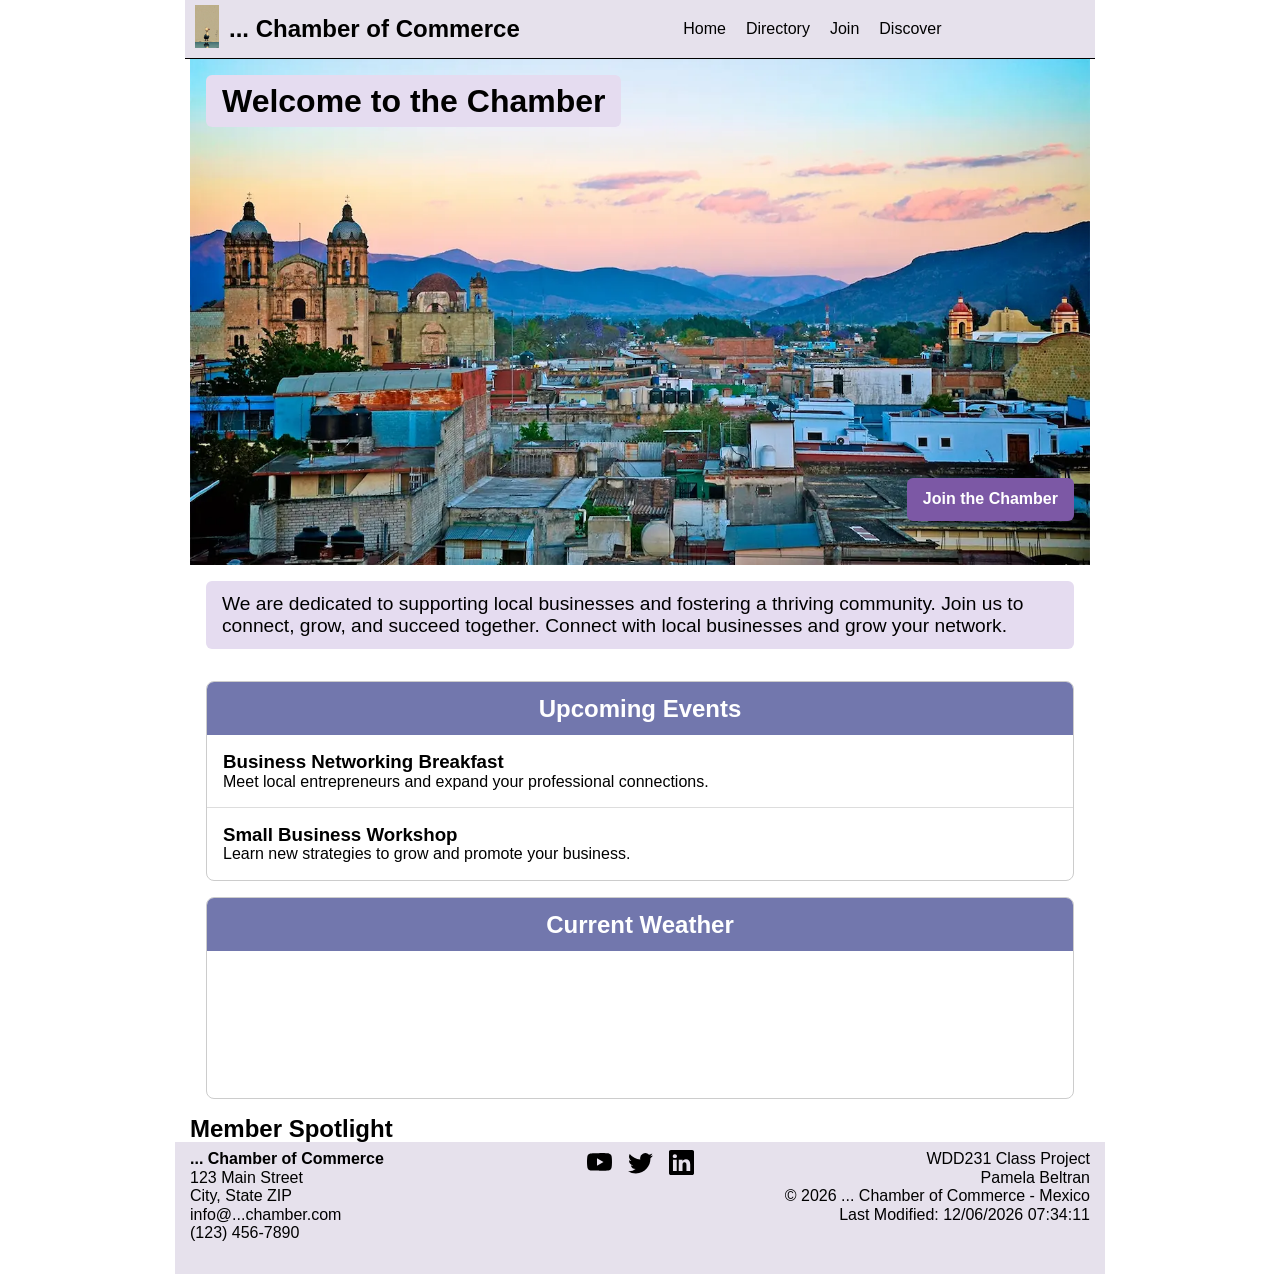
==== chamber/index.html @ 9570ddee "chamber2" ====
<!DOCTYPE html>
<html lang="en">
<head>
    <meta charset="UTF-8">
    <meta name="viewport" content="width=device-width, initial-scale=1.0">
    <title>Home Page of Chamber Commerce</title>
    <meta name="author" content="Pamela Beltran Trujillo">
    <meta name="description" content="This is a home page for the chamber of commerce website.">

    <meta property="og:title" content="Home">
    <meta property="og:description" content="This is a home page for the chamber of commerce website.">
    <meta property="og:url" content="https://pame17-k.github.io/wdd231/chamber/index.html">
    <meta property="og:image" content="https://pame17-k.github.io/wdd231/chamber/images/logo1.webp">

    <link rel="stylesheet" href="styles/small.css">
    <link rel="stylesheet" href="styles/base.css">
    <link rel="stylesheet" href="styles/normalize.css">
    <script src="scripts/getdates.js" defer></script>
    <script src="scripts/button.js" defer></script>
    
    <link rel="icon" href="./directory-fav.ico">

    <link rel="preconnect" href="https://fonts.googleapis.com">
    <link rel="preconnect" href="https://fonts.gstatic.com" crossorigin>
    <link href="https://fonts.googleapis.com/css2?family=Montenegrin+Gothic+One&family=Roboto:ital,wght@0,100..900;1,100..900&display=swap" rel="stylesheet">

</head>
<body>
    <header>
        <!--The <header> tag should contain a site logo (using an svg file) 
            and your name rendered using a <span> tag, and a hamburger icon on small screens.-->
        <img src="images/logo1.webp" alt="Site Logo" width="512" height="512">
        <span>... Chamber of Commerce</span>
        <button id="ham-btn" class="hamburger"></button>
        <nav id="nav-bar" class="navigation">
            <ul>
                <li class="current"><a href="index.html">Home</a></li>
                <li><a href="directory.html">Directory</a></li>
                <li><a href="#">Join</a></li>
                <li><a href="#">Discover</a></li>
            </ul>
        </nav>
    </header>
    <main>
        <section class="hero">
            <img src="images/oaxaca.webp" alt="Beautiful city of Oaxaca" width="700" height="500">
            <h1>Welcome to the Chamber</h1>
            <a href="join.html" class="cta">Join the Chamber</a>
            <p>We are dedicated to supporting local businesses and fostering a thriving community. Join us to connect, grow, and succeed together. Connect with local businesses and grow your network.</p>
        
        </section>

        <section class="welcome">
            </section>

        <div class="info-sections">
            <section class="events">
                <h2>Upcoming Events</h2>
                <article>
                    <h3>Business Networking Breakfast</h3>
                    <p>Meet local entrepreneurs and expand your professional connections.</p>
                </article>
                <article>
                    <h3>Small Business Workshop</h3>
                    <p>Learn new strategies to grow and promote your business.</p>
                </article>
            </section>

            <section class="weather">
                <h2>Current Weather</h2>
                <div id="current-weather"></div>
                <div id="forecast"></div>
            </section>
        </div>

            <section class="member-spotlight">
                <h2>Member Spotlight</h2>
                <div id="spotlight-container"></div>
            </section>
        
        
    </main>
    <footer>
        <div class="chamber-info">
            <p><strong>... Chamber of Commerce</strong></p>
            <p>123 Main Street</p>
            <p>City, State ZIP</p>
            <p>info@...chamber.com</p>
            <p>(123) 456-7890</p>
        </div>
        <div class="social">
            <a href="https://www.youtube.com/login/" target="_blank"><img src="images/youtube.svg" alt="YouTube Logo"
                    width="16" height="16"></a>
            <a href="https://twitter.com/" target="_blank"><img src="images/twitter.svg" alt="Twitter Logo" width="16"
                    height="16"></a>
            <a href="https://www.linkedin.com/login/" target="_blank"><img src="images/linkedin1.svg" alt="LinkedIn Logo"
                    width="16" height="16"></a>
        </div>
        <div class="copyright">
            <p>WDD231 Class Project</p>
            <p>Pamela Beltran</p>
            <p>&copy; <span id="copyrightYear"></span> ... Chamber of Commerce - Mexico</p>
            <p>Last Modified: <span id="lastModified"></span></p>
        </div>
    </footer>
</body>
</html>
---- chamber/styles/small.css ----
/* Base Styles :
Primary Color:  7c58a5
Secondary Color: 7277ad
Background Color:  #e6e1ec
Text Color:  #000000
Font Family: 

You will be selecting your site's color scheme and typography.*/

* {
    margin: 0;
    padding: 0;
    font-family: arial, sans-serif;
}

/******************************** HEADER *********************************/
header {
    display: grid;
    grid-template-columns: 24px auto 44px;
    padding: 5px 0 5px 10px;
    align-items: end;
    border-bottom: 1px solid #000;
    column-gap: 10px;
    background-color:#e6e1ec
}

header img {
    display: block;
    width: 100%;
    height: auto;
    padding-bottom: 5px;
}

header span {
    font-size: 1.5rem;
    font-weight: bold;
    color: #000000;
}

/******************************* HAMBURGER ********************************/
.hamburger {
    background: none;
    border: none;
    color: #000000;
    cursor: pointer;
}

.hamburger::before {
    content: "\2630";
    font-size: 1.5rem;
}

.hamburger.show::before {
    content: "\00D7";
    font-size: 1.5rem;
}

/******************************* NAVIGATION ********************************/
.navigation {
    display: none;
}

.navigation.show {
    display: block;
}

.navigation ul {
    list-style-type: none;
    padding: 0;
    margin: 0;
}

.navigation a {
    display: block;
    padding: .8rem 10px;
    text-decoration: none; 
    color: #000000;
    border-bottom: 1px solid #000000;
}

.navigation li.current {
    color: #e6e1ec;
}

.navigation a:hover {
    background-color: #d8e8e6;
}

/************************ Para el grid view ********************************/
#members.grid {
    display: grid;
    grid-template-columns: repeat(auto-fit, minmax(320px, 1fr));
    gap: 1rem;
}

.member-card {
    background-color: #e6e1ec;
    border-radius: 8px;
    overflow: hidden;
    padding: 1rem;
    margin: .5rem;
    line-height: 1.5;
}

.member-card img {
    width: 100px;
    height: 100px;
    object-fit: contain;
}

.member-card h2 {
    text-align: center;
    margin-bottom: 1rem;
}

.member-content {
    display: flex;
    gap: 1rem;
    align-items: center;
}

/******************************* BUTTONS ********************************/
.view-buttons button {
    background-color: white;
    width: 40px;
    height: 40px;
    font-size: 1.5rem;
    cursor: pointer;
    border: 1px solid #000000;
    
}
.view-buttons button:focus {
    outline: 2px solid #7c58a5;
}

.view-buttons {
    display: flex;
    justify-content: center;
    gap: 1rem;
}

/************************ Para el list view ********************************/
#members.list {
    display: flex;
    flex-direction: column;
}

#members.list .member-card {
    display: flex;
    align-items: center;
    justify-content: space-between;

    border-radius: 0;
    border-bottom: 1px solid #ccc;

    padding: 1rem;
}

#members.list img {
    display: none;
}

/******************************* FOOTER ********************************/
footer {
    background-color: #e6e1ec;
    padding: .5rem 15px ;
    margin: 1rem;
}

.chamber-info {
    margin-bottom: 1.5rem;
}

.social {
    display: flex;
    justify-content: center;
    gap: 1rem;
    margin-bottom: 1.3rem;
    align-items: center;
}

.social img {
    width: 25px;
    height: 25px;
    
}

.copyright {
    text-align: left;
}

/******************************* INDEX ********************************/
/******************************* HERO ********************************/
.hero {
    position: relative;
    overflow: hidden;
}

.hero img {
    width: 100%;
    height: auto;
    display: block;
}

.cta {
    position: absolute;
    bottom: 9rem;
    right: 1rem;
    background-color: #7c58a5;
    color: white;
    text-decoration: none;
    padding: 0.75rem 1rem;
    border-radius: 6px;
    font-weight: bold;
}

.hero p {
   /* position: absolute;
    top: 21rem;
    left: 1rem;

    max-width: 500px;

    background-color: rgba(229, 220, 240, 0.85);

    padding: 0.75rem 1rem;
    border-radius: 6px;*/

    color: #000;
    margin: 0;
    background-color: #e5dcf0;
    padding: 0.75rem 1rem;
    border-radius: 6px;
    color: #000000;
    margin: 1rem;
    font-size: 1.2rem;
}

.hero h1 {
    position: absolute;
    top: 1rem;
    left: 1rem;
    background-color: #e5dcf0;
    padding: 0.5rem 1rem;
    border-radius: 6px;
    color: #000000;
    margin: 0;
}


/******************************* EVENTS AND WEATHER ********************************/
    .events,
    .weather {
    border: 1px solid #ccc;
    border-radius: 8px;
    margin: 1rem;
    overflow: hidden;
    background-color: white;
    }

    .events h2,
    .weather h2 {
    background-color: #7277ad;
    color: white;

    margin: 0;
    padding: .8rem;

    text-align: center;
    }

    .events article {
    padding: 1rem;
    }

    .events article:first-of-type {
    border-bottom: 1px solid #ddd;
    }

    .weather {
    min-height: 200px;
    }
---- chamber/styles/base.css ----
@media only screen and (min-width: 320px) {

    header,
    main,
    nav,
    footer {
        max-width: 900px;
        margin: 0 auto;
    }

    header {
       /* grid-template-columns: 24px auto;*/
        display: grid;
        grid-template-columns: 24px auto 1fr;
        align-items: center;

    }

    .hamburger {
        display: none;
    }

    .navigation {
        /*display: block;
        border-bottom: 1px solid #ccc;*/
        display: block;
        justify-self: end;
        border-bottom: none;
    }

    .navigation ul {
        display: flex;
        justify-content: end;
    }

    .navigation a {
        border: none;
    }

    footer {
        display: grid;
        grid-template-columns: 1fr auto 1fr;
        align-items: start;
        gap: 2rem;
    }

    .chamber-info {
        text-align: left;
    }

    .social {
        justify-content: center;
        margin: 0;
    }

    .copyright {
        text-align: right;
    }
    /* EVENTS AND WEATHER */
    


    /*footer {
        display: grid;
        grid-template-columns: 1fr auto 1fr;
        align-items: center;
        gap: 2rem;
    }

    .chamber-info {
        text-align: left;
    }

    .social {
        margin: 0;
    }

    .copyright {
        text-align: right;
    }*/
    
}
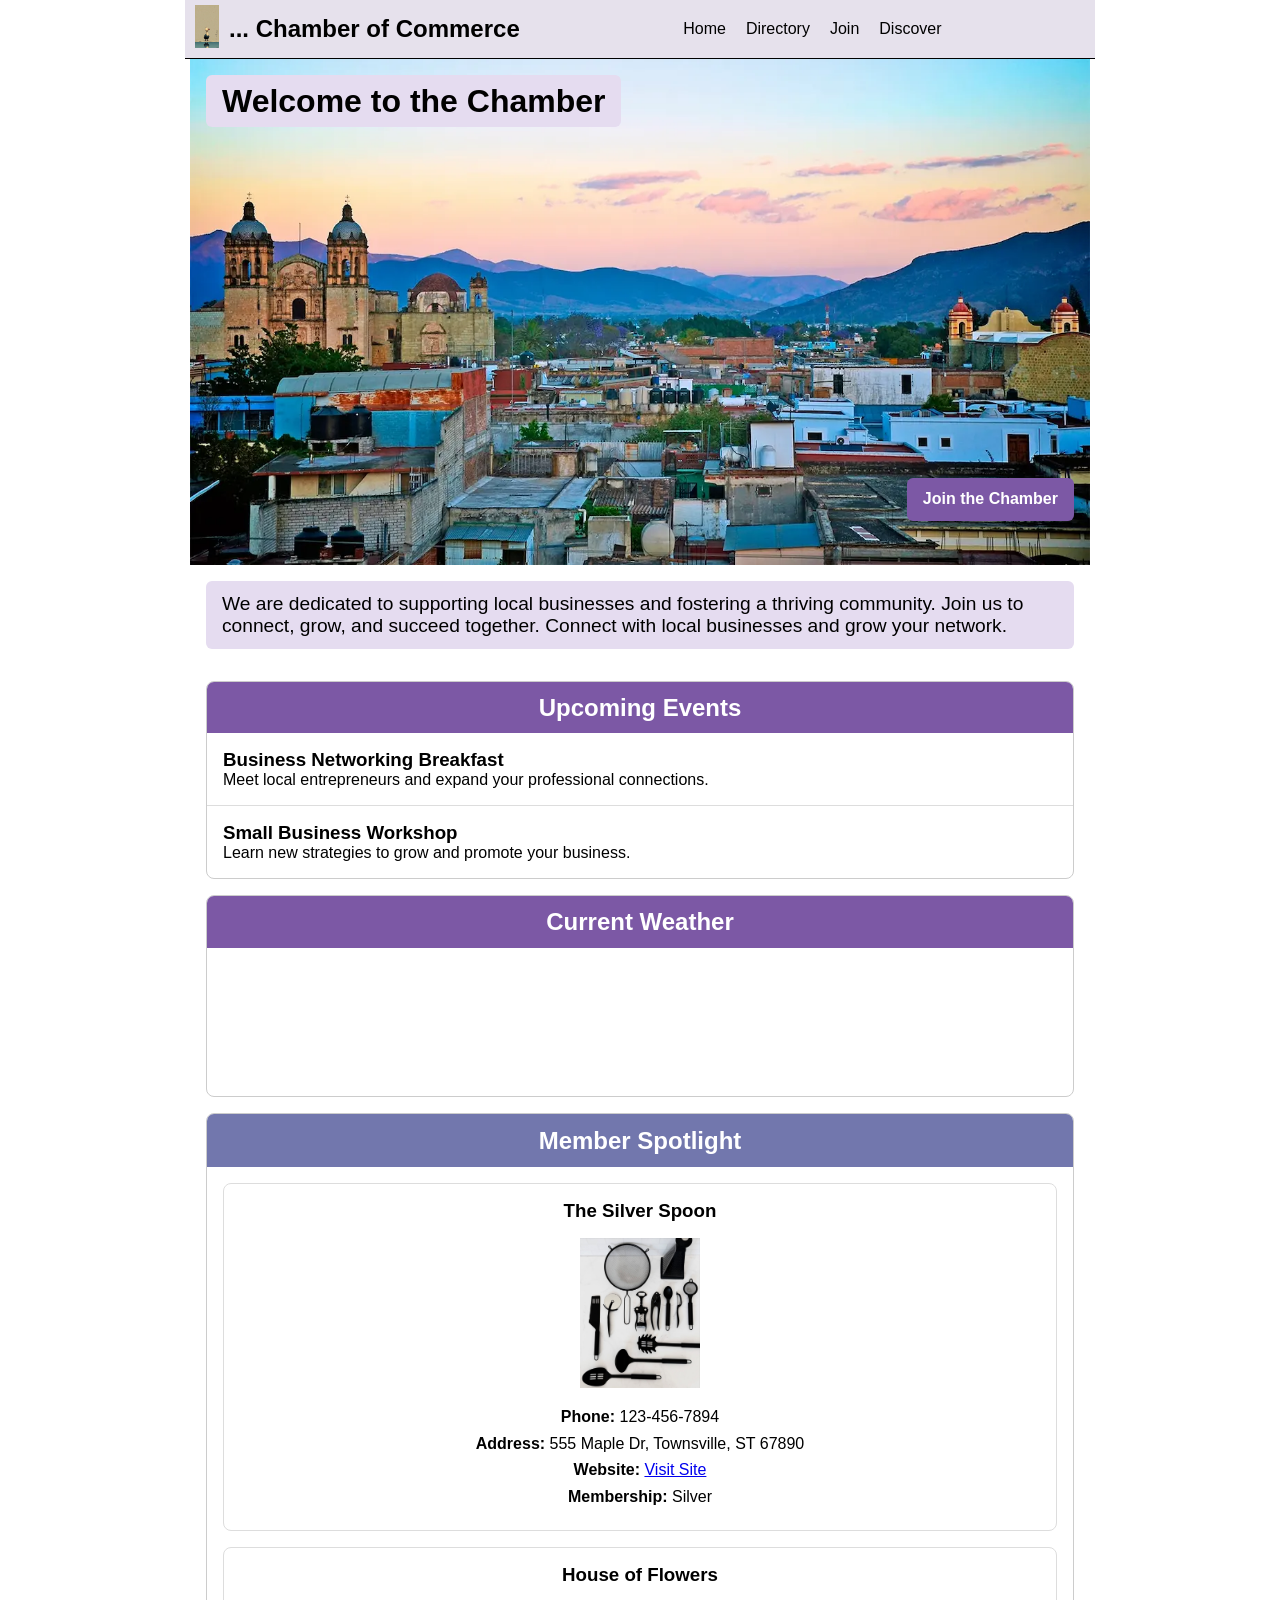
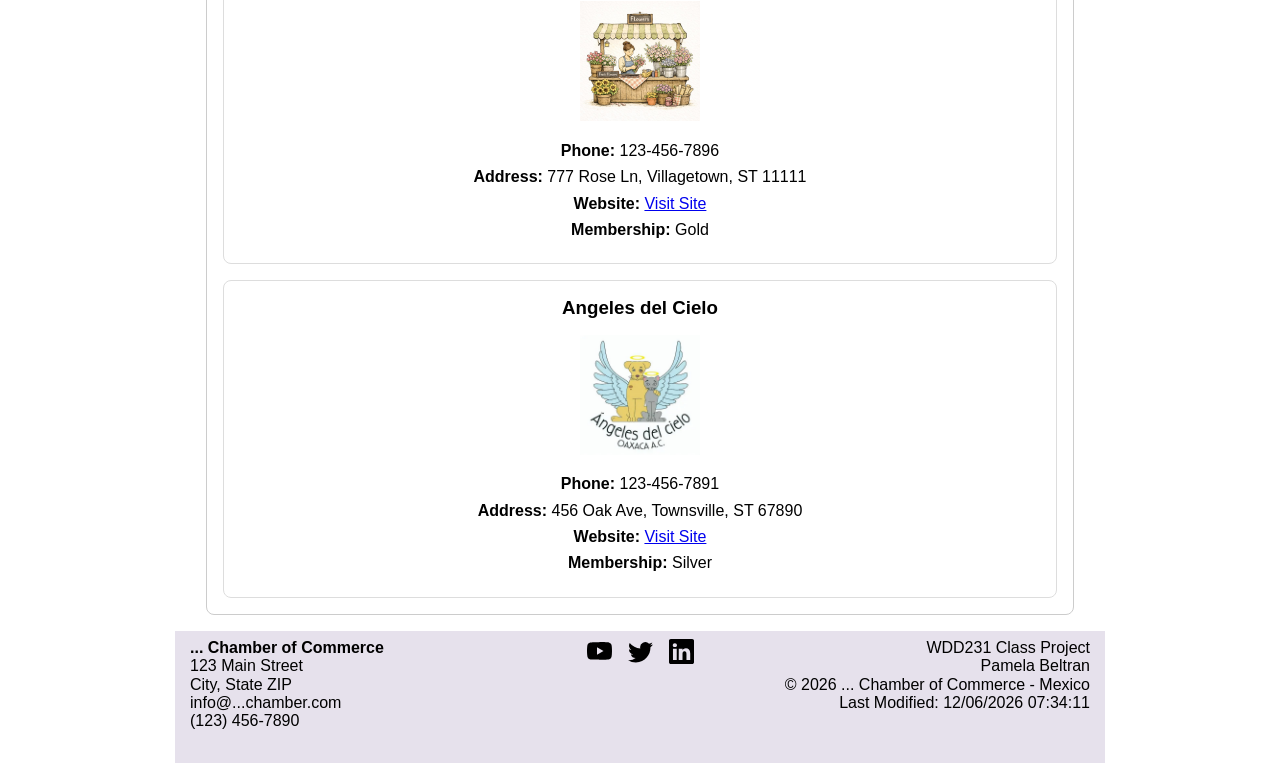
==== commit 8498bbf2: "chamber week 2" ====
--- a/chamber/index.html
+++ b/chamber/index.html
@@ -13,10 +13,12 @@
     <meta property="og:image" content="https://pame17-k.github.io/wdd231/chamber/images/logo1.webp">
 
     <link rel="stylesheet" href="styles/small.css">
-    <link rel="stylesheet" href="styles/base.css">
+    <link rel="stylesheet" href="styles/base.css" media="(min-width: 600px)">
     <link rel="stylesheet" href="styles/normalize.css">
     <script src="scripts/getdates.js" defer></script>
     <script src="scripts/button.js" defer></script>
+    <script src="scripts/weather.js" defer></script>
+    <script src="scripts/spotlight.js" defer></script>
     
     <link rel="icon" href="./directory-fav.ico">
 
@@ -50,9 +52,6 @@
         
         </section>
 
-        <section class="welcome">
-            </section>
-
         <div class="info-sections">
             <section class="events">
                 <h2>Upcoming Events</h2>
@@ -68,7 +67,8 @@
 
             <section class="weather">
                 <h2>Current Weather</h2>
-                <div id="current-weather"></div>
+                <div id="current-weather">
+                </div>
                 <div id="forecast"></div>
             </section>
         </div>
--- a/chamber/styles/small.css
+++ b/chamber/styles/small.css
@@ -249,8 +249,8 @@
 
 
 /******************************* EVENTS AND WEATHER ********************************/
-    .events,
-    .weather {
+.events,
+.weather {
     border: 1px solid #ccc;
     border-radius: 8px;
     margin: 1rem;
@@ -258,8 +258,8 @@
     background-color: white;
     }
 
-    .events h2,
-    .weather h2 {
+.events h2,
+.weather h2 {
     background-color: #7277ad;
     color: white;
 
@@ -269,14 +269,75 @@
     text-align: center;
     }
 
-    .events article {
-    padding: 1rem;
-    }
-
-    .events article:first-of-type {
+.events article {
+    padding: 1rem;
+    }
+
+.events article:first-of-type {
     border-bottom: 1px solid #ddd;
     }
 
-    .weather {
+.weather {
     min-height: 200px;
     }
+
+#current-weather {
+    padding: 1rem;
+    text-align: center;
+}
+
+#current-weather img {
+    width: 80px;
+    height: auto;
+}
+
+#current-weather p {
+    margin: .25rem 0;
+}
+
+#current-weather strong {
+    font-size: 1.5rem;
+}
+
+/************************************* SPOTLIGHT *************************************/
+.member-spotlight {
+    margin: 1rem;
+    border: 1px solid #ccc;
+    border-radius: 8px;
+    overflow: hidden;
+}
+
+.member-spotlight h2 {
+    background-color: #7277ad;
+    color: white;
+    margin: 0;
+    padding: .8rem;
+    text-align: center;
+}
+
+#spotlight-container {
+    display: grid;
+    gap: 1rem;
+    padding: 1rem;
+}
+
+.spotlight-card {
+    border: 1px solid #ddd;
+    border-radius: 8px;
+    padding: 1rem;
+    text-align: center;
+}
+
+.spotlight-card img {
+    width: 120px;
+    height: auto;
+    margin: .5rem 0;
+}
+
+.spotlight-card h3 {
+    margin-bottom: .5rem;
+}
+
+.spotlight-card p {
+    margin: .5rem
+}
--- a/chamber/styles/base.css
+++ b/chamber/styles/base.css
@@ -57,7 +57,45 @@
         text-align: right;
     }
     /* EVENTS AND WEATHER */
-    
+    .events {
+    margin: 1rem;
+    border: 1px solid #ccc;
+    border-radius: 8px;
+    overflow: hidden;
+    }
+
+    .events h2 {
+        background-color: #7c58a5;
+        color: white;
+        padding: .75rem;
+        margin: 0;
+    }
+
+    .events article {
+        padding: 1rem;
+    }
+
+    /* ===========================
+    WEATHER
+    =========================== */
+
+    .weather {
+        margin: 1rem;
+        border: 1px solid #ccc;
+        border-radius: 8px;
+        overflow: hidden;
+    }
+
+    .weather h2 {
+        background-color: #7c58a5;
+        color: white;
+        padding: .75rem;
+        margin: 0;
+    }
+
+    .weather div {
+        padding: 1rem;
+    }
 
 
     /*footer {
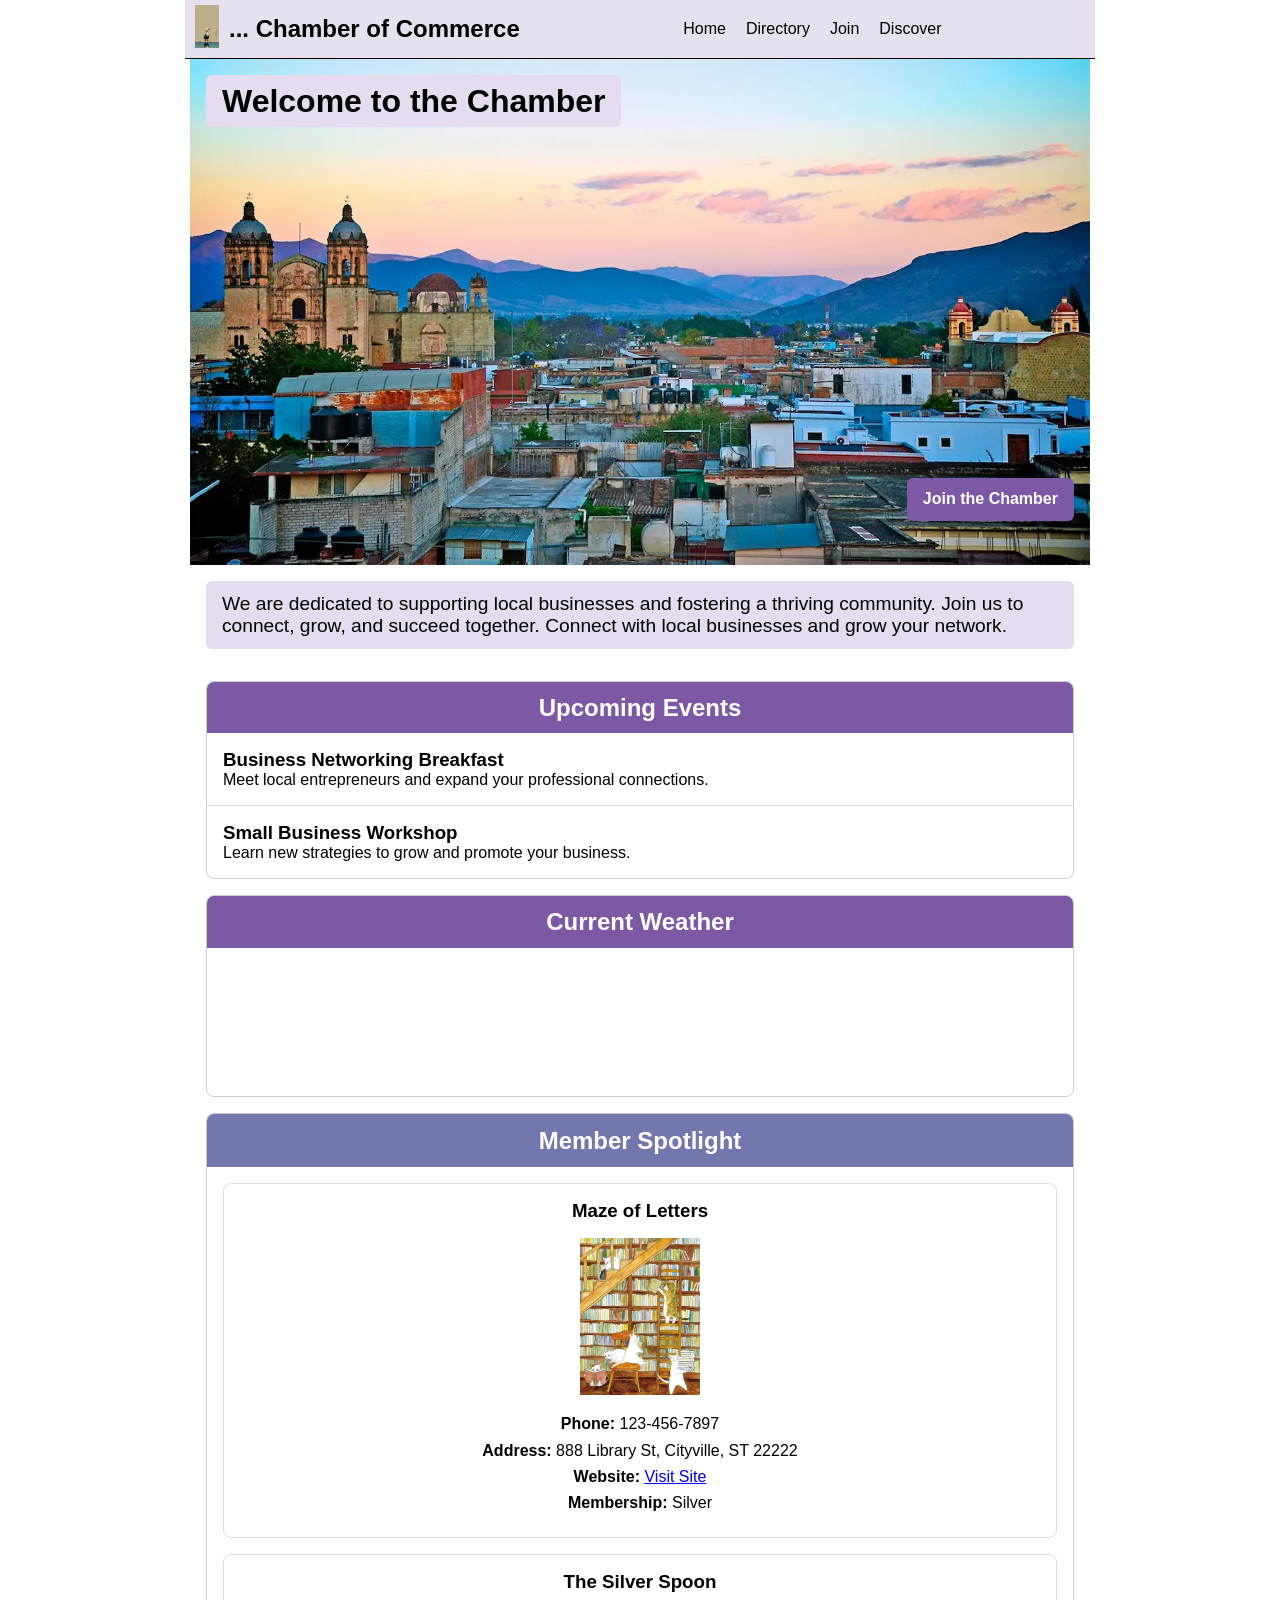
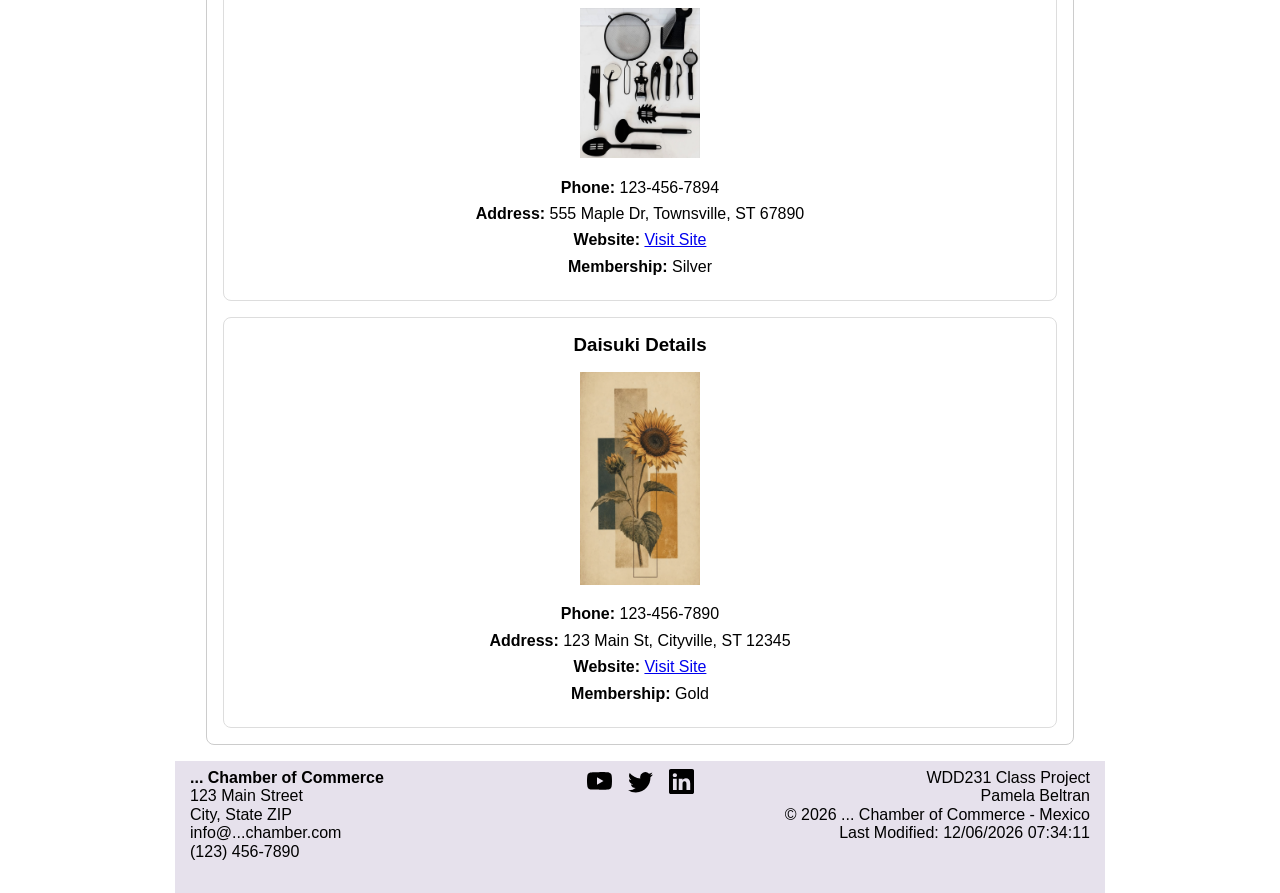
==== commit 5fb9c085: "chamber index 1" ====
--- a/chamber/index.html
+++ b/chamber/index.html
@@ -7,7 +7,7 @@
     <meta name="author" content="Pamela Beltran Trujillo">
     <meta name="description" content="This is a home page for the chamber of commerce website.">
 
-    <meta property="og:title" content="Home">
+    <meta property="og:title" content="Here you will find the Home Page ">
     <meta property="og:description" content="This is a home page for the chamber of commerce website.">
     <meta property="og:url" content="https://pame17-k.github.io/wdd231/chamber/index.html">
     <meta property="og:image" content="https://pame17-k.github.io/wdd231/chamber/images/logo1.webp">
@@ -89,11 +89,11 @@
             <p>(123) 456-7890</p>
         </div>
         <div class="social">
-            <a href="https://www.youtube.com/login/" target="_blank"><img src="images/youtube.svg" alt="YouTube Logo"
+            <a href="https://www.youtube.com/login/" target="_blank"><img src="images/youtube.svg" alt="YouTube link"
                     width="16" height="16"></a>
-            <a href="https://twitter.com/" target="_blank"><img src="images/twitter.svg" alt="Twitter Logo" width="16"
+            <a href="https://twitter.com/" target="_blank"><img src="images/twitter.svg" alt="Twitter link" width="16"
                     height="16"></a>
-            <a href="https://www.linkedin.com/login/" target="_blank"><img src="images/linkedin1.svg" alt="LinkedIn Logo"
+            <a href="https://www.linkedin.com/login/" target="_blank"><img src="images/linkedin1.svg" alt="LinkedIn link"
                     width="16" height="16"></a>
         </div>
         <div class="copyright">
--- a/chamber/styles/small.css
+++ b/chamber/styles/small.css
@@ -341,3 +341,6 @@
 .spotlight-card p {
     margin: .5rem
 }
+
+/*********************************MODALES***************************/
+
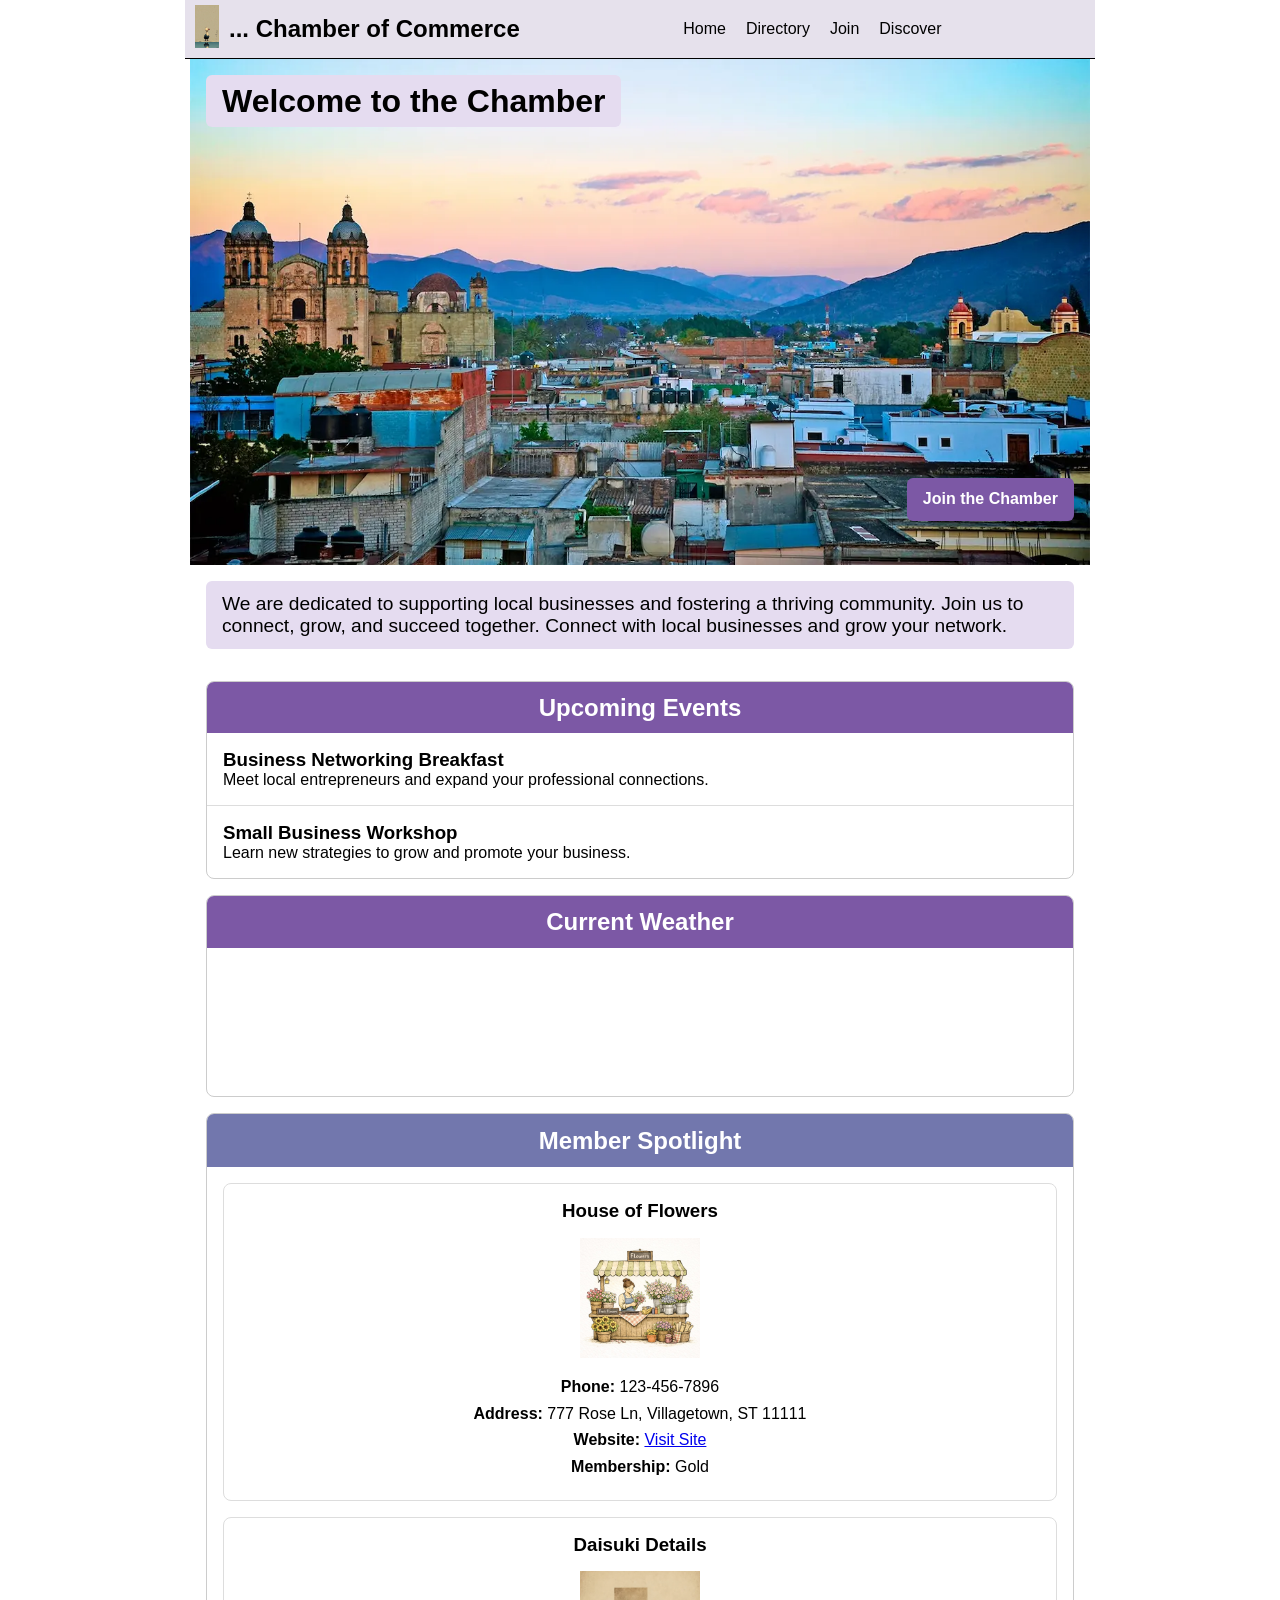
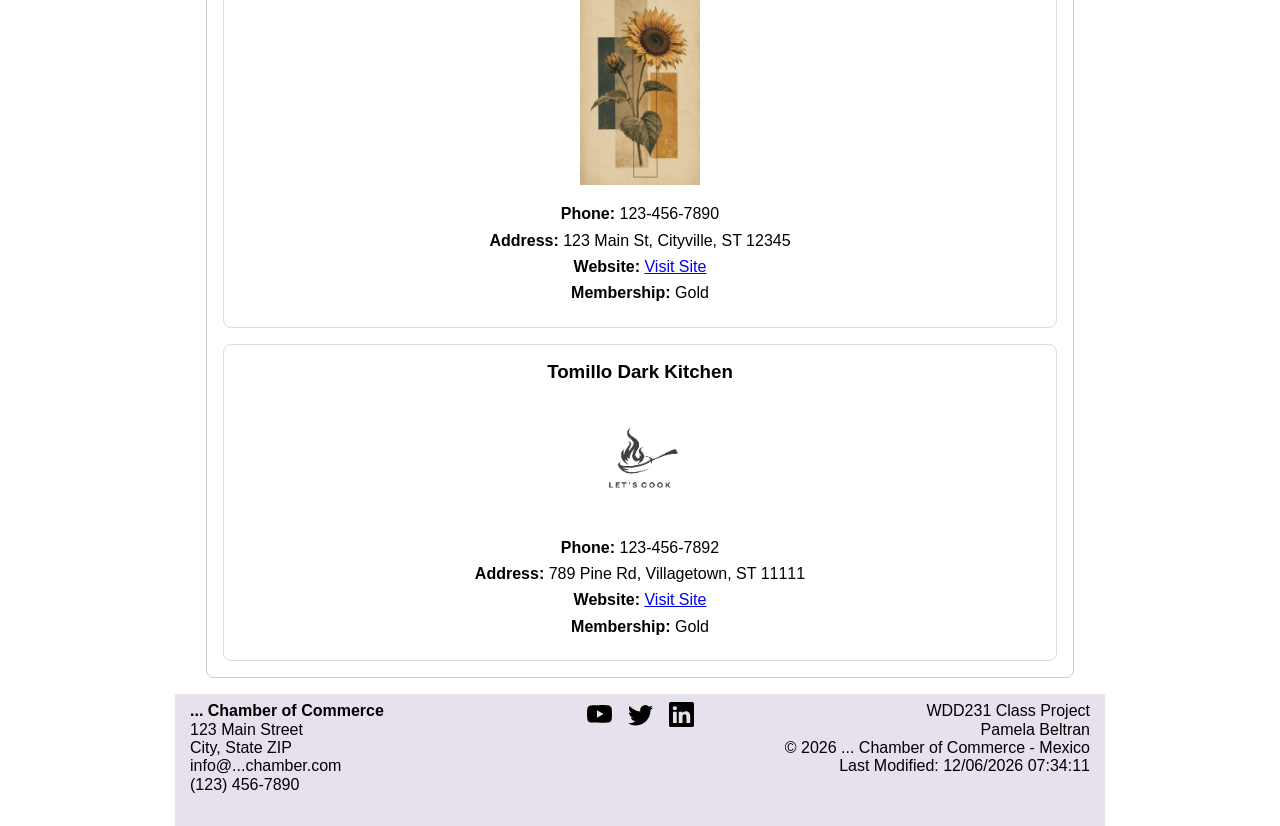
==== commit a76ae096: "chamber join" ====
--- a/chamber/index.html
+++ b/chamber/index.html
@@ -38,7 +38,7 @@
             <ul>
                 <li class="current"><a href="index.html">Home</a></li>
                 <li><a href="directory.html">Directory</a></li>
-                <li><a href="#">Join</a></li>
+                <li><a href="join.html">Join</a></li>
                 <li><a href="#">Discover</a></li>
             </ul>
         </nav>
@@ -89,11 +89,11 @@
             <p>(123) 456-7890</p>
         </div>
         <div class="social">
-            <a href="https://www.youtube.com/login/" target="_blank"><img src="images/youtube.svg" alt="YouTube link"
+            <a href="https://www.youtube.com/login/" target="_blank"><img src="images/youtube.svg" alt="YouTube"
                     width="16" height="16"></a>
-            <a href="https://twitter.com/" target="_blank"><img src="images/twitter.svg" alt="Twitter link" width="16"
+            <a href="https://twitter.com/" target="_blank"><img src="images/twitter.svg" alt="Twitter" width="16"
                     height="16"></a>
-            <a href="https://www.linkedin.com/login/" target="_blank"><img src="images/linkedin1.svg" alt="LinkedIn link"
+            <a href="https://www.linkedin.com/login/" target="_blank"><img src="images/linkedin1.svg" alt="LinkedIn"
                     width="16" height="16"></a>
         </div>
         <div class="copyright">
--- a/chamber/styles/small.css
+++ b/chamber/styles/small.css
@@ -342,5 +342,117 @@
     margin: .5rem
 }
 
-/*********************************MODALES***************************/
-
+/********************************* JOIN ***************************/
+/********************************* PAGE TITLE **********************/
+main h1 {
+    text-align: center;
+    margin: 1rem 0 2rem;
+}
+
+/*************************** FORM SECTION ***************************/
+.form-section{
+    padding: 1rem;
+}
+
+.form-section form {
+    display: flex;
+    flex-direction: column;
+    gap: 1rem;
+}
+
+/*************************** LABELS ************************/
+.form-section label {
+    display: flex;
+    flex-direction: column;
+    font-weight: 600;
+    gap: 0.4rem;
+}
+
+/************************** INPUTS **************************/
+.form-section input, .form-section select, .form-section textarea {
+    width: 100%;
+    padding: .60rem;
+    border: 1px solid #aba8a8;
+    border-radius: 6px;
+    font-size: 1rem;
+    box-sizing: border-box;
+}
+
+/************************* TEXTAREA ***************************/
+.form-section textarea {
+    min-height: 120px;
+    resize: vertical;
+}
+
+/************************ FOCUS STATES *************************/
+.form-section input:focus, .form-section select:focus, .form-section textarea:focus {
+    outline: 2px solid #7c58a5;
+    border-color: #7c58a5;
+}
+
+/********************** SUBMIT BUTTON *************************/
+.form-section input[type="submit"] {
+    background-color: #7c58a5;
+    color: #ffffff;
+    border: none;
+    padding: 1rem;
+    font-size: 1rem;
+    cursor: pointer;
+    transition: background-color .3s ease;
+}
+
+.form-section input[type="submit"]:hover {
+    background-color: #6c8582;
+}
+
+/*************************** MEMBER SECTION **********************/
+.membership-section {
+    padding: 1rem;
+}
+
+.membership-card {
+    background-color: #e5dcf0;
+    border-radius: 10px;
+    padding: 1rem;
+    margin-bottom: 1rem;
+    text-align: center;
+    /*animacion inicial*/   /*LA ANIMACION NO FUNCIONA*/
+    opacity: 0;
+    animation: fadeIn 0.8s ease forwards;
+}
+
+.membership-card:nth-child(2) {
+    animation-delay: .2s;
+}
+
+.membership-card:nth-child(3) {
+    animation-delay: .4s;
+}
+
+.membership-card:nth-child(4) {
+    animation-delay: .6s;
+}
+
+.membership-card h2 {
+    margin-top: 0;
+    color: #000;
+}
+
+.membership-card a {
+    display: inline-block;
+    margin-top: .5rem;
+    text-decoration: none;
+    color: #4e3866;
+}
+
+@keyframes fadeIn {
+    from {
+        opacity: 0;
+        transform: translateY(50px);
+    }
+    to {
+        opacity: 1;
+        transform: translateY(0);
+    }
+}
+
--- a/chamber/styles/base.css
+++ b/chamber/styles/base.css
@@ -1,4 +1,4 @@
-@media only screen and (min-width: 320px) {
+@media only screen and (min-width: 400px) {
 
     header,
     main,
@@ -116,5 +116,58 @@
     .copyright {
         text-align: right;
     }*/
-    
+    /******* JOIN ********/
+    .join-container {
+        display: grid;
+        grid-template-columns: 2fr 1fr;
+        gap: 2rem;
+        align-items: start;
+        padding: 2rem;
+    }
+    /**** FORMULARIO ****/
+    .form-section {
+        padding: 2rem;
+    }
+
+    .form-section form {
+        gap: 1.25rem;
+    }
+
+    /**** TARJETAS ****/
+    .membership-section {
+        display: flex;
+        flex-direction: column;
+        gap: 1.25rem;
+
+        /*se quedan visibles mientras se llena el formulario*/
+        position: sticky;
+        top: 1rem;
+    }
+
+    .membership-card {
+        padding: 1.5rem;
+        transition: transform 0.3s ease;
+    }
+
+    .membership-card:hover {
+        transform: translateY(-5px);
+    }
+
+    .membership-card h2 {
+        font-size: 1.25rem;
+    }
+
+    /**** MODALES ****/
+    dialog {
+        max-width: 500px;
+        padding: 2rem;
+    }
+
+    dialog h2 {
+        margin-top: 0;
+    }
+
+    .close-btn {
+        padding: .75rem 1.5rem;
+    }
 }
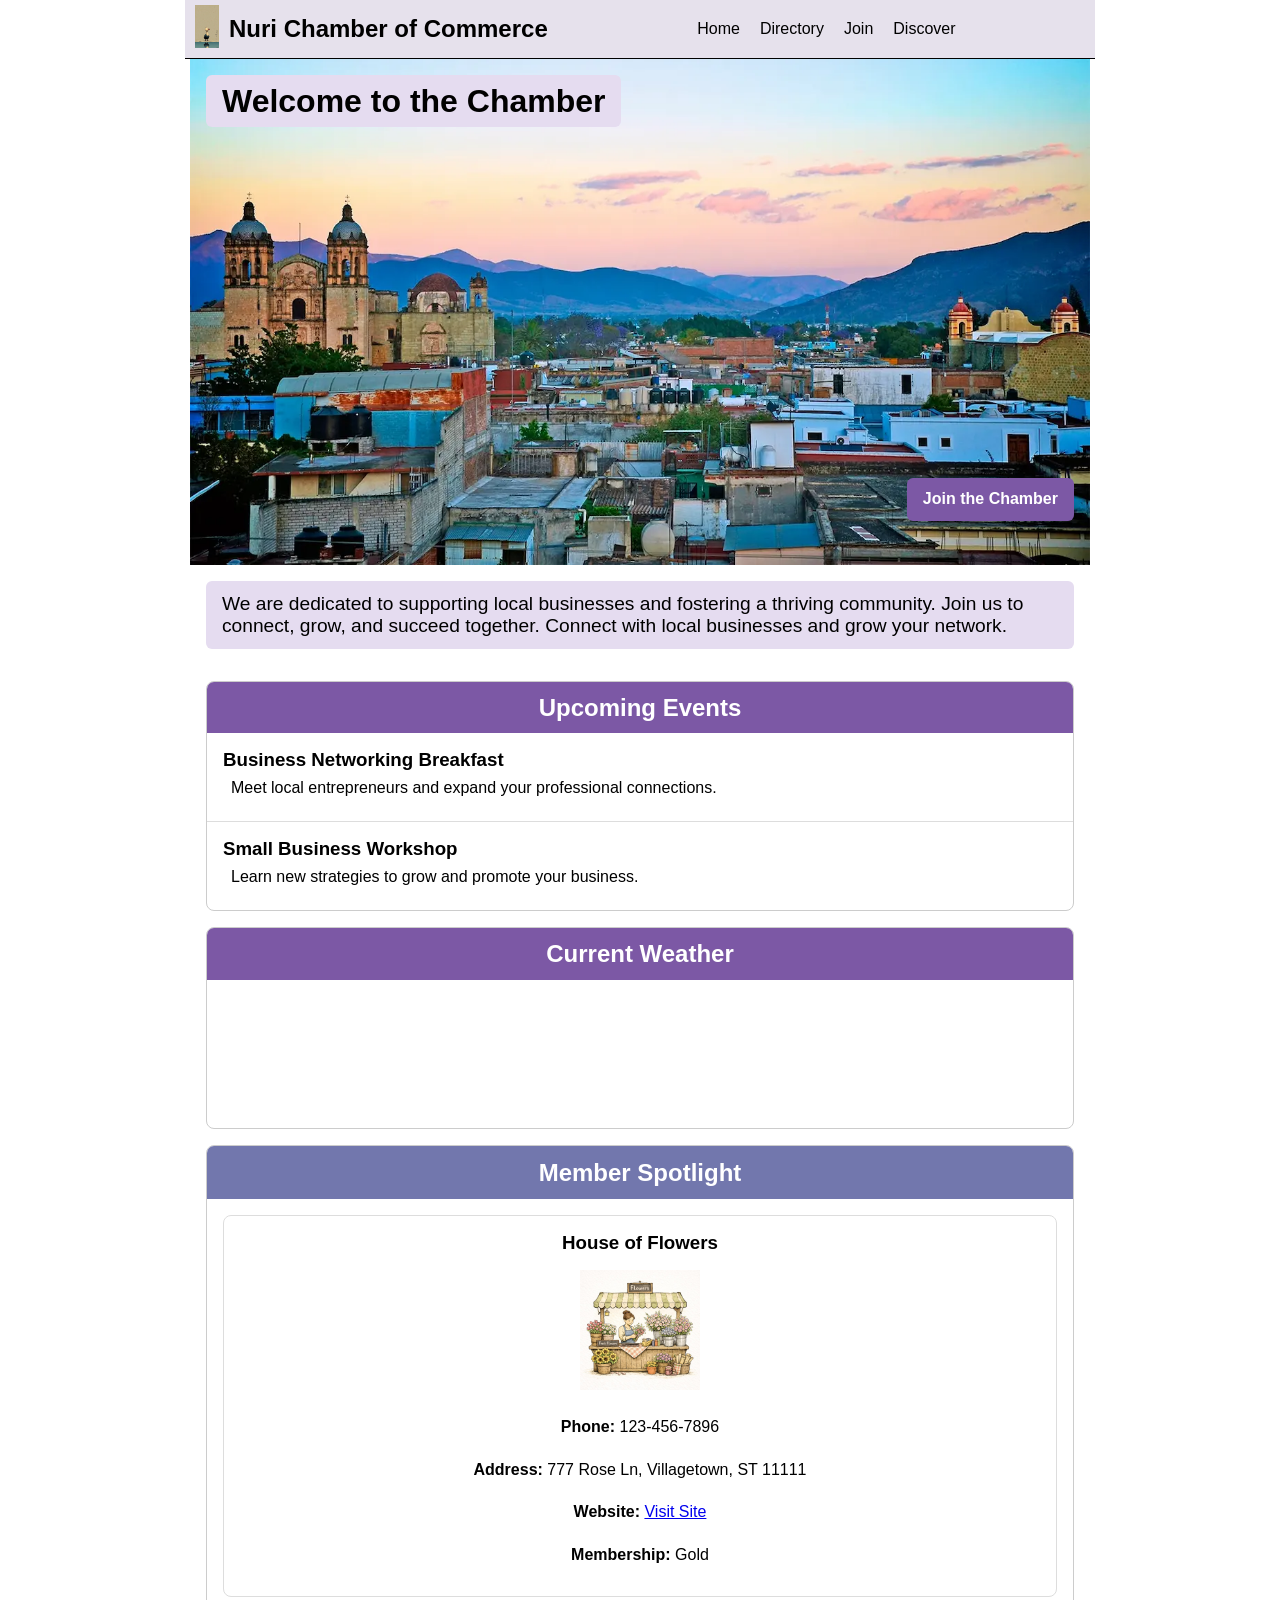
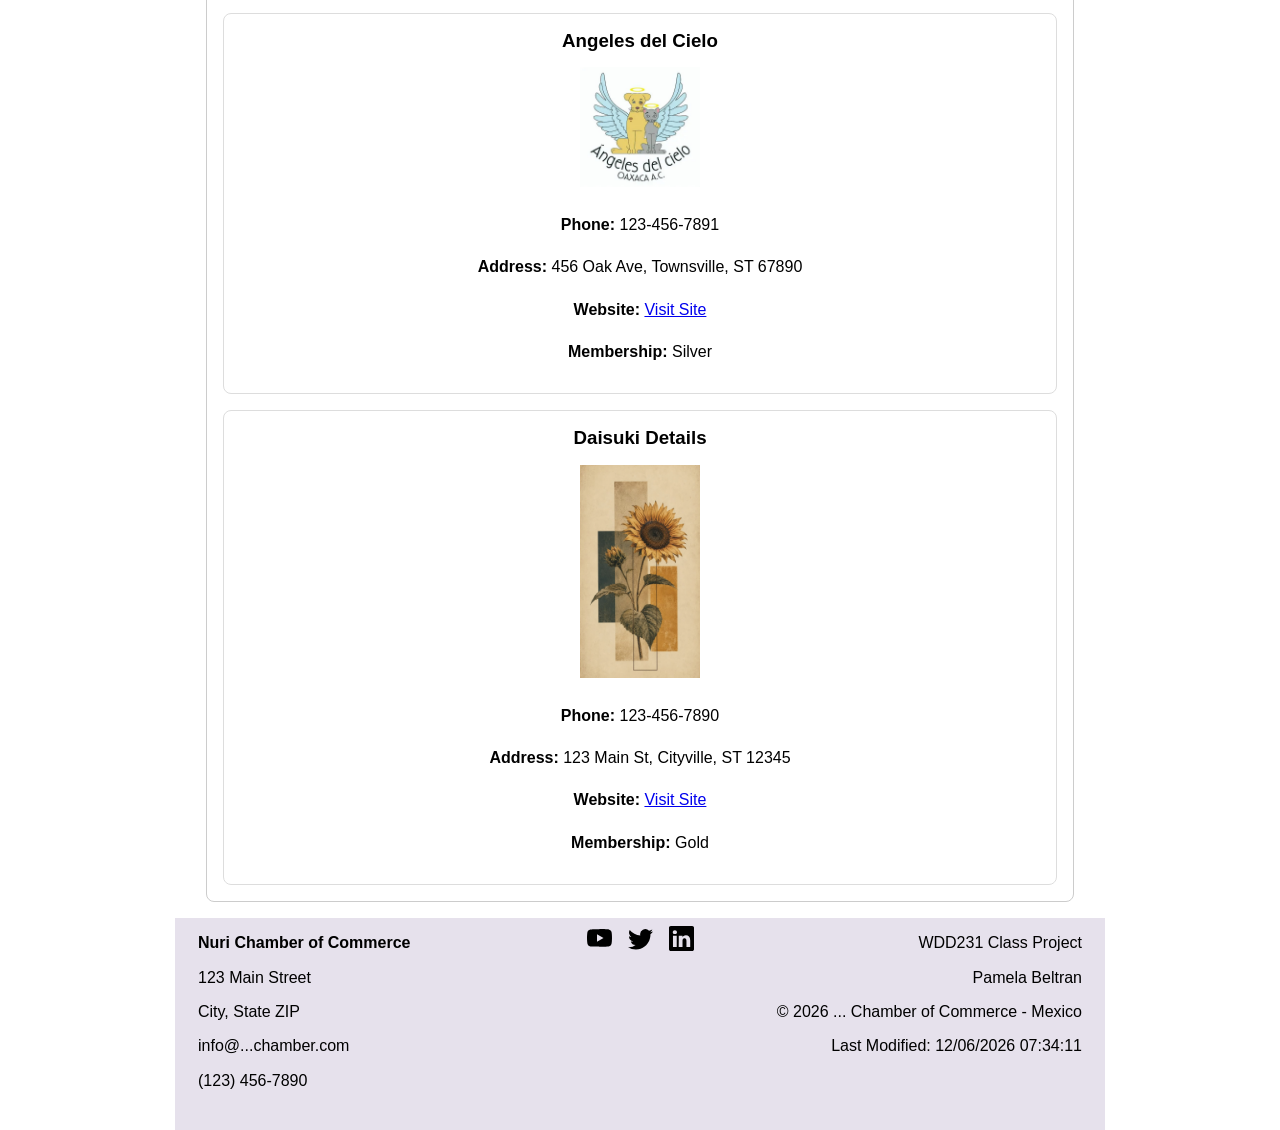
==== commit ae4459ce: "chamber join 2" ====
--- a/chamber/index.html
+++ b/chamber/index.html
@@ -3,7 +3,7 @@
 <head>
     <meta charset="UTF-8">
     <meta name="viewport" content="width=device-width, initial-scale=1.0">
-    <title>Home Page of Chamber Commerce</title>
+    <title>Home Page of Nuri Chamber Commerce</title>
     <meta name="author" content="Pamela Beltran Trujillo">
     <meta name="description" content="This is a home page for the chamber of commerce website.">
 
@@ -32,7 +32,7 @@
         <!--The <header> tag should contain a site logo (using an svg file) 
             and your name rendered using a <span> tag, and a hamburger icon on small screens.-->
         <img src="images/logo1.webp" alt="Site Logo" width="512" height="512">
-        <span>... Chamber of Commerce</span>
+        <span>Nuri Chamber of Commerce</span>
         <button id="ham-btn" class="hamburger"></button>
         <nav id="nav-bar" class="navigation">
             <ul>
@@ -82,7 +82,7 @@
     </main>
     <footer>
         <div class="chamber-info">
-            <p><strong>... Chamber of Commerce</strong></p>
+            <p><strong>Nuri Chamber of Commerce</strong></p>
             <p>123 Main Street</p>
             <p>City, State ZIP</p>
             <p>info@...chamber.com</p>
--- a/chamber/styles/small.css
+++ b/chamber/styles/small.css
@@ -456,3 +456,16 @@
     }
 }
 
+/************************ THANKYOU *********************/
+.thankyou-card {
+    max-width: 600px;
+    margin: 2rem auto;
+    padding: 2rem;
+    background-color: #d8e8e6;
+    border-radius: 10px;
+    text-align: left;
+}
+
+.thankyou-card h2, .thankyou-p{
+    text-align: center;
+}
--- a/chamber/styles/base.css
+++ b/chamber/styles/base.css
@@ -161,13 +161,27 @@
     dialog {
         max-width: 500px;
         padding: 2rem;
+        border-radius: 10px;
+    }
+
+    dialog[open] {
+        position: fixed;
+        top: 35%;
+        left: 15%;
+        padding-left: 1rem;
     }
 
     dialog h2 {
-        margin-top: 0;
+        margin-top: .4rem;
+    }
+
+    dialog, p, ul {
+        padding: .5rem;
     }
 
     .close-btn {
-        padding: .75rem 1.5rem;
+        padding: .70rem 1.5rem;
+        margin-bottom: .5rem;
+        
     }
 }
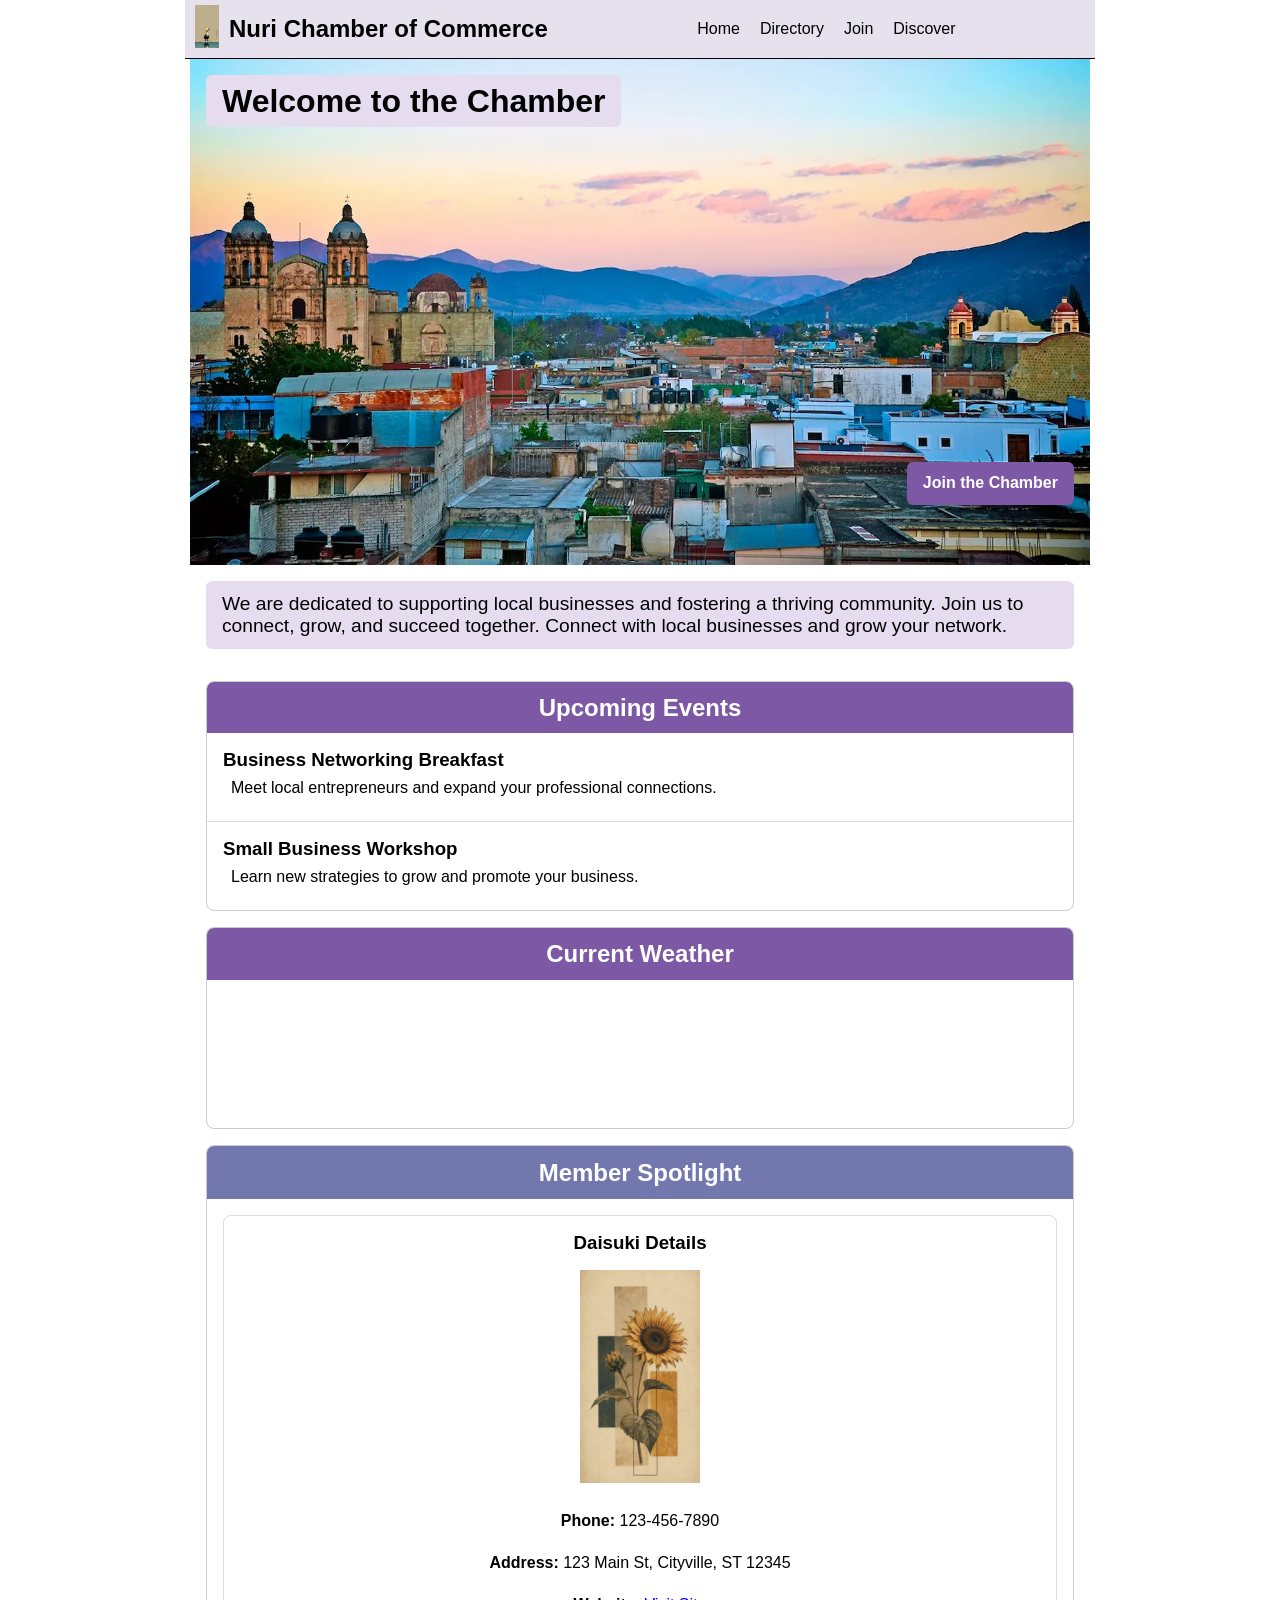
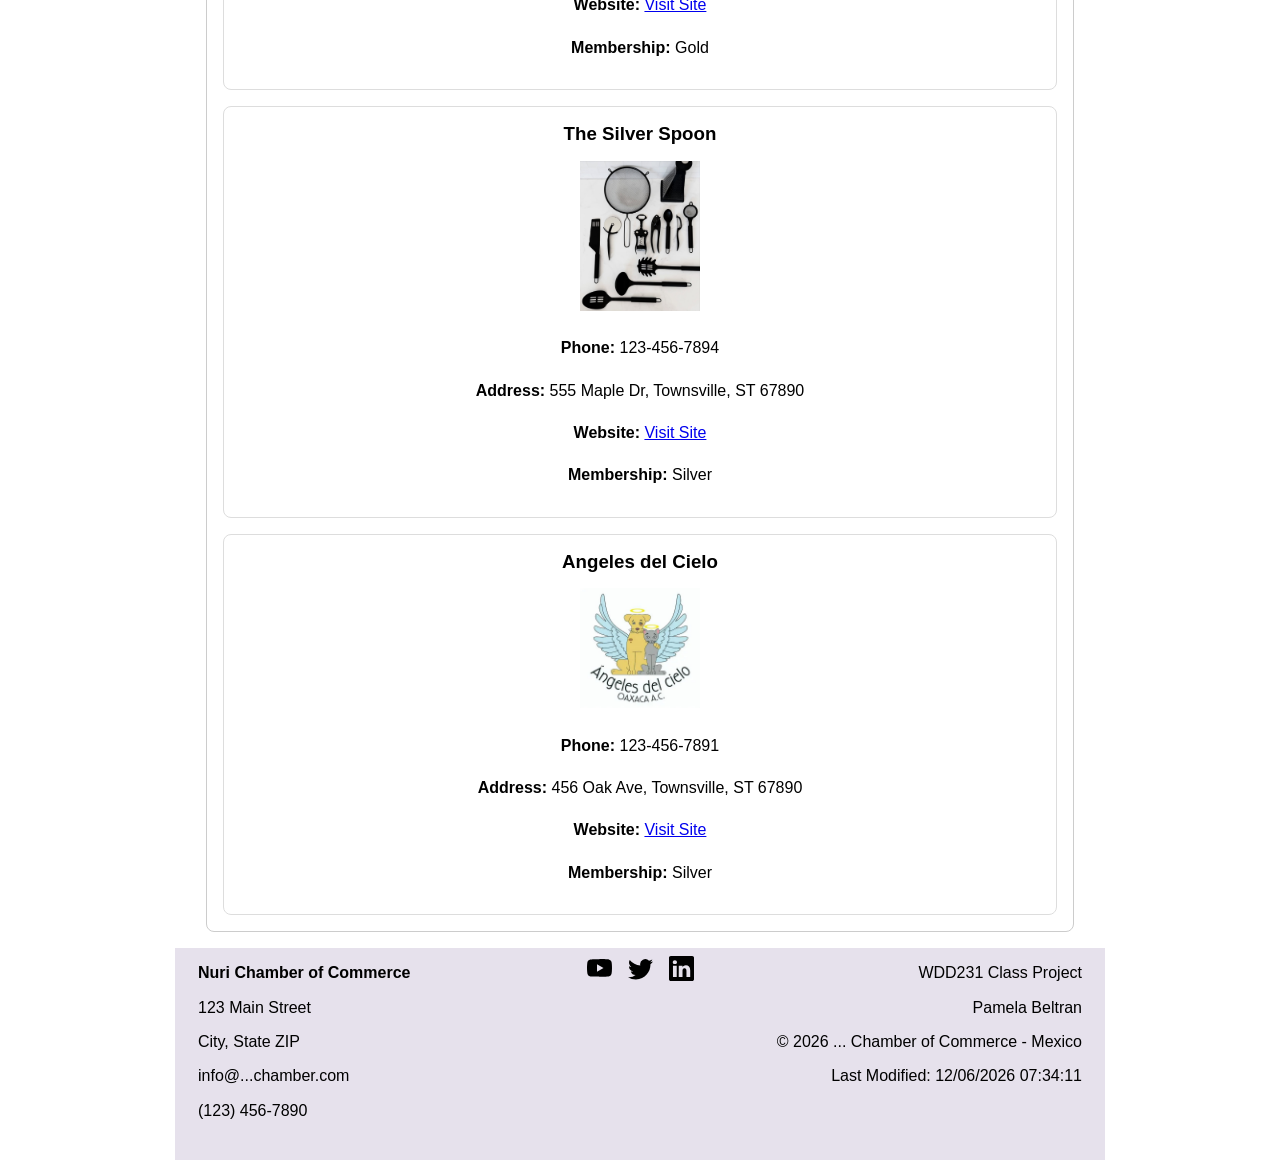
==== commit 398b4e51: "discover 2" ====
--- a/chamber/index.html
+++ b/chamber/index.html
@@ -39,7 +39,7 @@
                 <li class="current"><a href="index.html">Home</a></li>
                 <li><a href="directory.html">Directory</a></li>
                 <li><a href="join.html">Join</a></li>
-                <li><a href="#">Discover</a></li>
+                <li><a href="discover.html">Discover</a></li>
             </ul>
         </nav>
     </header>
--- a/chamber/styles/small.css
+++ b/chamber/styles/small.css
@@ -121,7 +121,7 @@
 
 /******************************* BUTTONS ********************************/
 .view-buttons button {
-    background-color: white;
+    background-color: #ffffff;
     width: 40px;
     height: 40px;
     font-size: 1.5rem;
@@ -204,10 +204,10 @@
 
 .cta {
     position: absolute;
-    bottom: 9rem;
+    bottom: 10rem;
     right: 1rem;
     background-color: #7c58a5;
-    color: white;
+    color: #ffffff;
     text-decoration: none;
     padding: 0.75rem 1rem;
     border-radius: 6px;
@@ -215,23 +215,10 @@
 }
 
 .hero p {
-   /* position: absolute;
-    top: 21rem;
-    left: 1rem;
-
-    max-width: 500px;
-
-    background-color: rgba(229, 220, 240, 0.85);
-
-    padding: 0.75rem 1rem;
-    border-radius: 6px;*/
-
     color: #000;
-    margin: 0;
     background-color: #e5dcf0;
     padding: 0.75rem 1rem;
     border-radius: 6px;
-    color: #000000;
     margin: 1rem;
     font-size: 1.2rem;
 }
@@ -255,13 +242,13 @@
     border-radius: 8px;
     margin: 1rem;
     overflow: hidden;
-    background-color: white;
+    background-color: #ffffff;
     }
 
 .events h2,
 .weather h2 {
     background-color: #7277ad;
-    color: white;
+    color: #ffffff;
 
     margin: 0;
     padding: .8rem;
@@ -309,7 +296,7 @@
 
 .member-spotlight h2 {
     background-color: #7277ad;
-    color: white;
+    color: #ffffff;
     margin: 0;
     padding: .8rem;
     text-align: center;
@@ -468,4 +455,81 @@
 
 .thankyou-card h2, .thankyou-p{
     text-align: center;
+}
+
+/************************ DISCOVER ************************/
+/***********************  ***********************/
+.visitor-message {
+    margin: 1rem;
+    padding: 1rem;
+    background-color: #e5dcf0;
+    border-left: 5px solid #4e3866;
+    border-radius: 6px;
+}
+
+#discover-cards {
+    display: grid;
+    gap: 1rem;
+    padding: 1rem;
+
+    grid-template-areas: 
+        "card1"
+        "card2"
+        "card3"
+        "card4"
+        "card5"
+        "card6"
+        "card7"
+        "card8";
+}
+
+.card1 {grid-area: card1;}
+.card2 {grid-area: card2;}
+.card3 {grid-area: card3;}
+.card4 {grid-area: card4;}
+.card5 {grid-area: card5;}
+.card6 {grid-area: card6;}
+.card7 {grid-area: card7;}
+.card8 {grid-area: card8;}
+
+.card {
+    background-color: #e6e1ec;
+    border-radius: 8px;
+    padding: 1rem;
+    box-shadow: 0 2px 8px rgba(0, 0, 0, .2);
+}
+
+.card h2 {
+    color: #141212da;
+    margin-bottom: .5rem;
+}
+
+.card img {
+    display: block;
+    width: 70%;
+    height: auto;
+    border-radius: 8px;
+    margin: 0 auto;
+}
+
+.card address {
+    margin: .5rem 0;
+    font-style: italic;
+    text-align: center;
+}
+
+.card p {
+    padding: .75rem 0;
+    line-height: 1.5;
+}
+
+.card button {
+    background-color: #4e3866;
+    color: #ccc;
+    border: none;
+    padding: .75rem 1rem;
+    border-radius: 5px;
+    cursor: pointer;
+    display: block;
+    margin: 0 auto;
 }
--- a/chamber/styles/base.css
+++ b/chamber/styles/base.css
@@ -97,6 +97,32 @@
         padding: 1rem;
     }
 
+    /* SECCIONES DEL INDEX */
+    /* .info-sections {
+        display: grid;
+        grid-template-columns: 1fr 1fr;
+        gap: 1rem;
+    }
+
+    .events, .weather {
+        margin: 0;
+    }
+
+    #spotlight-container {
+        display: grid;
+        grid-template-columns: repeat(3, 1fr);
+        gap: 1rem;
+    }
+
+    .spotlight-card {
+        height: 100%;
+    }
+
+    .spotlight-card img {
+        width: 120px;
+        height: 120px;
+        object-fit: contain;
+    } */
 
     /*footer {
         display: grid;
@@ -184,4 +210,58 @@
         margin-bottom: .5rem;
         
     }
-}+
+    /********** DISCOVER MEDIUM ************/
+    #discover-cards {
+        display: grid;
+        gap: 1rem;
+        grid-template-areas: 
+            "card1 card2"
+            "card3 card4"
+            "card5 card6"
+            "card7 card8";
+    }
+
+    .card img {
+        transition: transform .3s ease, box-shadow .3s ease;
+    }
+
+    .card img:hover {
+        transform: scale(1.05);
+        box-shadow: 0 0 15px rgba(0, 0, 0, .3);
+    }
+
+    .card {
+        /* height: 100%; */
+        display: flex;
+        flex-direction: column;
+    }
+
+    .card button {
+        margin: auto auto 0 auto;
+    }
+
+    .card h2 {
+        text-align: center;
+    }
+
+    .card p {
+        min-height: 90px;
+    }
+
+}
+
+
+@media only screen and (min-width: 1025px) {
+    #discover-cards {
+        max-width: 1400px;
+        margin: 0 auto;
+        grid-template-columns: repeat(4, 1fr);
+
+        grid-template-areas: 
+            "card1 card1 card2 card3"
+            "card4 card5 card6 card6"
+            "card7 card7 card8 card8";
+    }
+}
+/*  */
